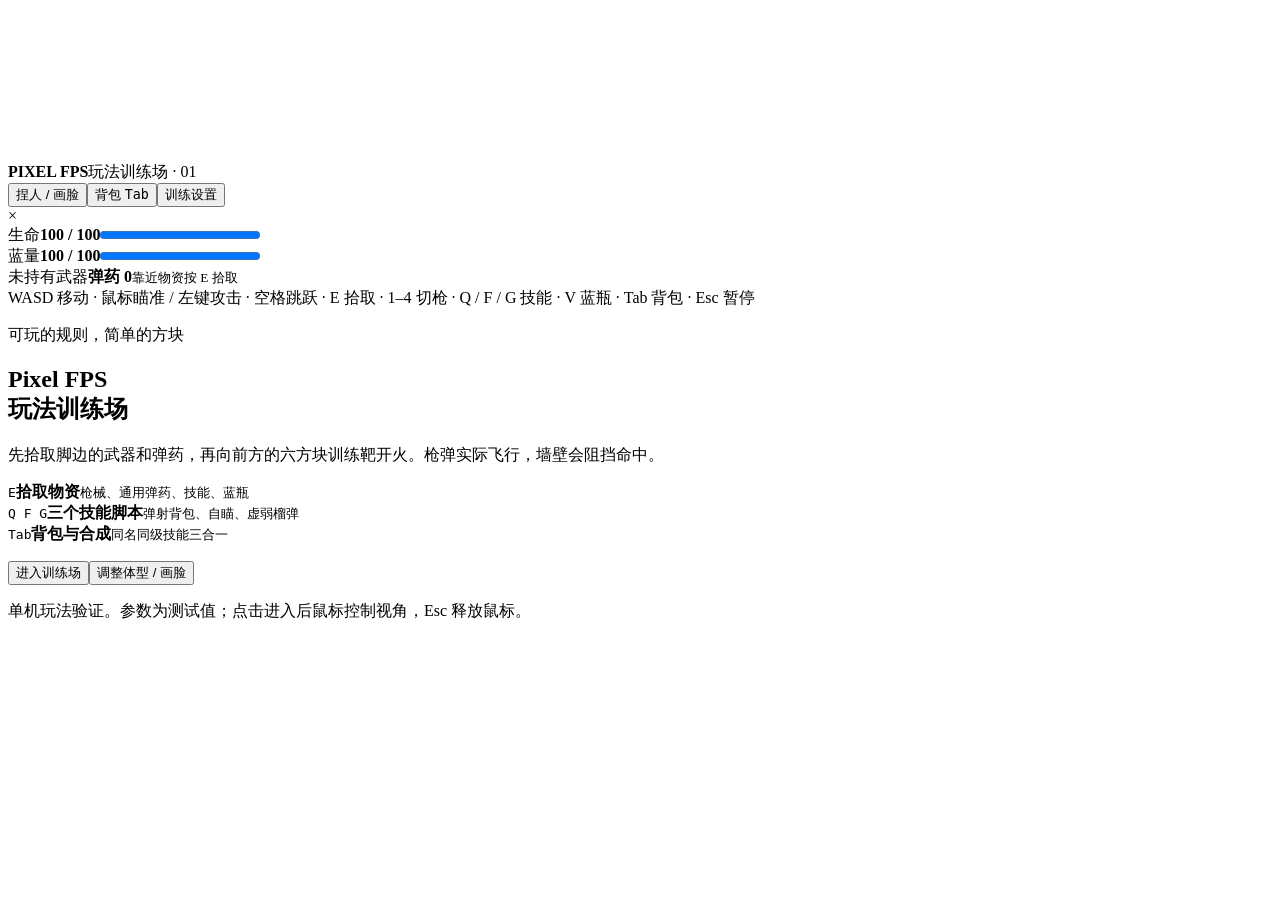
==== src/game/shell.html @ e4d80e3a "Add playable FPS prototype with character editor, inventory and scripted skills Implement first-pers" ====
<!doctype html>
<html lang="zh-CN">
<head><meta charset="utf-8"><meta name="viewport" content="width=device-width,initial-scale=1"><title>Pixel FPS · 玩法训练场</title><style>/* INLINE_GAME_STYLE */</style></head>
<body>
<canvas id="arena" aria-label="第一人称方块人训练场"></canvas>
<div id="hud">
  <header><div><strong>PIXEL FPS</strong><span class="muted">玩法训练场 · 01</span></div><div class="header-actions"><button id="edit-character">捏人 / 画脸</button><button id="open-inventory">背包 <kbd>Tab</kbd></button><button id="open-settings">训练设置</button></div></header>
  <div id="target-label"></div><div id="crosshair"><i></i><b></b></div><div id="hit-marker" aria-hidden="true">×</div>
  <div id="pickup-prompt" class="prompt" hidden></div><div id="toast" role="status" aria-live="polite"></div>
  <section class="bottom-hud"><div class="resources"><div><span>生命</span><strong id="health">100 / 100</strong><progress id="health-bar" max="100" value="100"></progress></div><div><span>蓝量</span><strong id="mana">100 / 100</strong><progress id="mana-bar" max="100" value="100"></progress></div></div><div class="weapon-hud"><span id="weapon-label">未持有武器</span><strong id="ammo">弹药 0</strong><small id="weapon-hint">靠近物资按 E 拾取</small></div><div id="skill-hud" class="skill-hud"></div></section>
  <div id="control-hint">WASD 移动 · 鼠标瞄准 / 左键攻击 · 空格跳跃 · E 拾取 · 1–4 切枪 · Q / F / G 技能 · V 蓝瓶 · Tab 背包 · Esc 暂停</div>
</div>
<section id="start-screen" class="overlay">
 <div class="panel start-panel"><p class="eyebrow">可玩的规则，简单的方块</p><h1>Pixel FPS<br><span>玩法训练场</span></h1><p>先拾取脚边的武器和弹药，再向前方的六方块训练靶开火。枪弹实际飞行，墙壁会阻挡命中。</p><div class="instruction-grid"><div><kbd>E</kbd><b>拾取物资</b><small>枪械、通用弹药、技能、蓝瓶</small></div><div><kbd>Q F G</kbd><b>三个技能脚本</b><small>弹射背包、自瞄、虚弱榴弹</small></div><div><kbd>Tab</kbd><b>背包与合成</b><small>同名同级技能三合一</small></div></div><p id="character-summary" class="muted"></p><button id="start-game" class="primary">进入训练场</button><button id="start-edit">调整体型 / 画脸</button><p class="fine">单机玩法验证。参数为测试值；点击进入后鼠标控制视角，Esc 释放鼠标。</p><p id="boot-error" role="alert" hidden></p></div>
</section>
<section id="pause-screen" class="overlay" hidden><div class="panel"><p class="eyebrow">训练已暂停</p><h2 id="pause-title">继续你的实验</h2><p id="pause-copy">鼠标已释放。点击继续回到第一人称。</p><button id="resume-game" class="primary">继续训练</button><button id="pause-inventory">背包与合成</button><button id="pause-character">调整体型 / 画脸</button><button id="pause-settings">训练设置</button><button id="reset-game">重新开始训练</button></div></section>
<dialog id="inventory-dialog"><div class="dialog-title"><h2>背包与合成</h2><button id="close-inventory" aria-label="关闭背包">关闭</button></div><p class="muted">快捷键只是使用入口。这里显示实际持有的武器、资源和技能。</p><div id="inventory-resources" class="inventory-resources"></div><h3>武器</h3><div id="inventory-weapons"></div><h3>技能</h3><div id="inventory-skills"></div><p class="fine">同名同级的三份普通技能合成一份高一级技能。自瞄是消耗型终极，每次使用消耗一份。</p></dialog>
<dialog id="settings-dialog"><div class="dialog-title"><h2>训练设置</h2><button id="close-settings">关闭</button></div><label class="check-row"><input id="moving-targets" type="checkbox" checked>训练靶横向移动</label><label class="check-row"><input id="enemy-fire" type="checkbox">靶机回击（可验证虚弱与受伤）</label><label class="range-row">鼠标灵敏度 <input id="sensitivity" type="range" min="0.0005" max="0.005" step="0.0001" value="0.002"><output id="sensitivity-value">1.0×</output></label><button id="reset-targets">恢复训练靶</button><button id="reset-all">重置场地与物资</button><h3>角色</h3><p id="settings-character" class="muted"></p><button id="import-character">导入角色 JSON</button><button id="default-character">使用默认角色</button><input id="character-file" type="file" accept=".json,application/json" hidden><p class="fine">可导入捏人模块导出的角色。应用体型会重新开始训练。</p></dialog>
<dialog id="character-dialog" class="character-dialog"><div class="dialog-title"><h2>角色制作</h2><div><button id="cancel-character">取消</button><button id="apply-character" class="primary">应用角色并重新训练</button></div></div><iframe id="character-frame" title="方块人体型与画脸编辑器"></iframe></dialog>
<script id="studio-document" type="application/json">/* INLINE_STUDIO_DOCUMENT */</script>
<script>/* INLINE_CHARACTER */</script>
<script>/* INLINE_WORLD */</script>
<script>/* INLINE_SKILL_RUNTIME */</script>
<script>/* INLINE_JETPACK */</script>
<script>/* INLINE_AUTOAIM */</script>
<script>/* INLINE_WEAKEN */</script>
<script>/* INLINE_GAME_RENDERER */</script>
<script>/* INLINE_GAME_APP */</script>
</body></html>
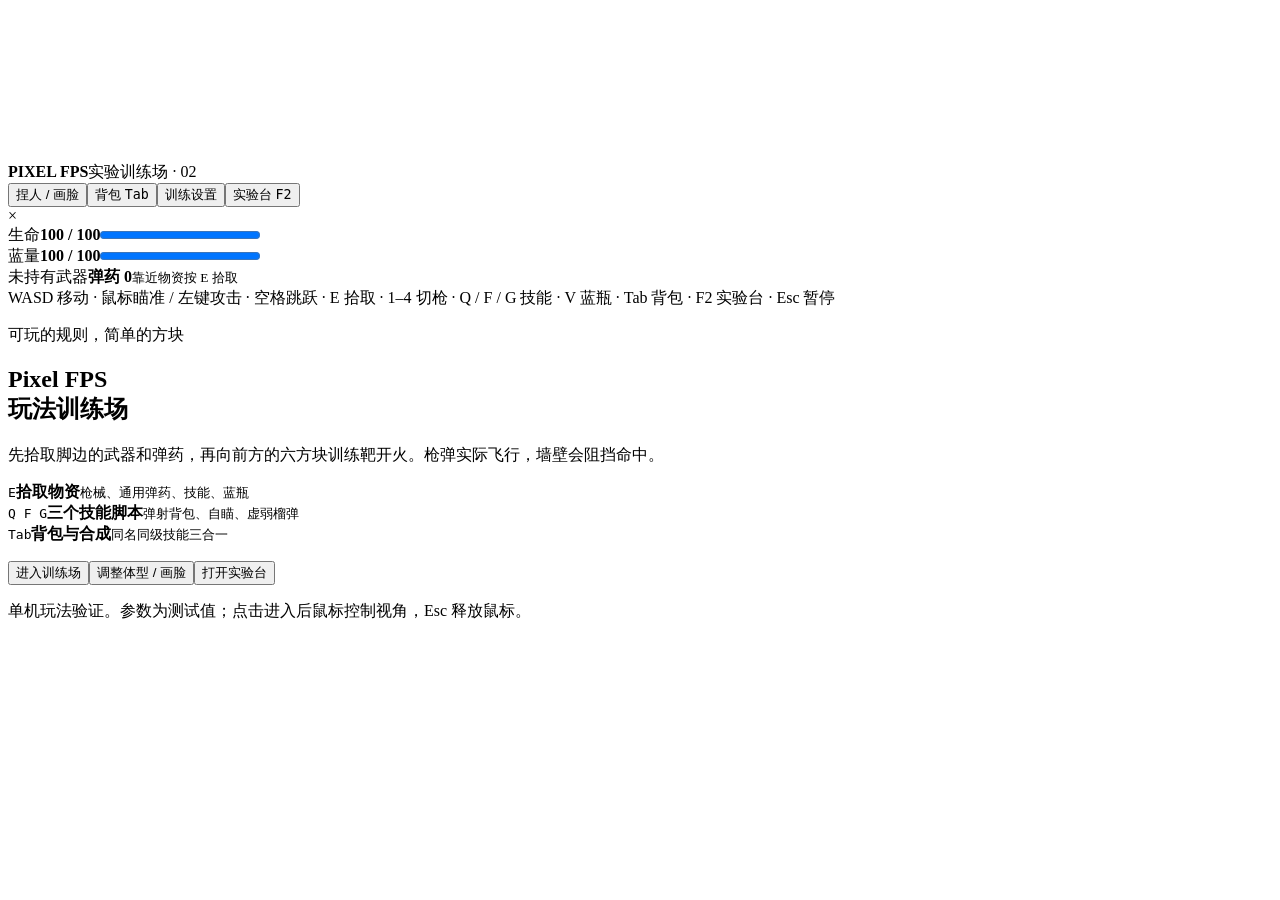
==== commit fd542196: "Add configurable training dummies and developer laboratory Provide one experiment API for the in-gam" ====
--- a/src/game/shell.html
+++ b/src/game/shell.html
@@ -4,19 +4,35 @@
 <body>
 <canvas id="arena" aria-label="第一人称方块人训练场"></canvas>
 <div id="hud">
-  <header><div><strong>PIXEL FPS</strong><span class="muted">玩法训练场 · 01</span></div><div class="header-actions"><button id="edit-character">捏人 / 画脸</button><button id="open-inventory">背包 <kbd>Tab</kbd></button><button id="open-settings">训练设置</button></div></header>
-  <div id="target-label"></div><div id="crosshair"><i></i><b></b></div><div id="hit-marker" aria-hidden="true">×</div>
+  <header><div><strong>PIXEL FPS</strong><span class="muted">实验训练场 · 02</span></div><div class="header-actions"><button id="edit-character">捏人 / 画脸</button><button id="open-inventory">背包 <kbd>Tab</kbd></button><button id="open-settings">训练设置</button><button id="open-lab">实验台 <kbd>F2</kbd></button></div></header>
+  <div id="lab-badge" hidden></div><div id="target-label"></div><div id="crosshair"><i></i><b></b></div><div id="hit-marker" aria-hidden="true">×</div>
   <div id="pickup-prompt" class="prompt" hidden></div><div id="toast" role="status" aria-live="polite"></div>
   <section class="bottom-hud"><div class="resources"><div><span>生命</span><strong id="health">100 / 100</strong><progress id="health-bar" max="100" value="100"></progress></div><div><span>蓝量</span><strong id="mana">100 / 100</strong><progress id="mana-bar" max="100" value="100"></progress></div></div><div class="weapon-hud"><span id="weapon-label">未持有武器</span><strong id="ammo">弹药 0</strong><small id="weapon-hint">靠近物资按 E 拾取</small></div><div id="skill-hud" class="skill-hud"></div></section>
-  <div id="control-hint">WASD 移动 · 鼠标瞄准 / 左键攻击 · 空格跳跃 · E 拾取 · 1–4 切枪 · Q / F / G 技能 · V 蓝瓶 · Tab 背包 · Esc 暂停</div>
+  <div id="control-hint">WASD 移动 · 鼠标瞄准 / 左键攻击 · 空格跳跃 · E 拾取 · 1–4 切枪 · Q / F / G 技能 · V 蓝瓶 · Tab 背包 · F2 实验台 · Esc 暂停</div>
 </div>
 <section id="start-screen" class="overlay">
- <div class="panel start-panel"><p class="eyebrow">可玩的规则，简单的方块</p><h1>Pixel FPS<br><span>玩法训练场</span></h1><p>先拾取脚边的武器和弹药，再向前方的六方块训练靶开火。枪弹实际飞行，墙壁会阻挡命中。</p><div class="instruction-grid"><div><kbd>E</kbd><b>拾取物资</b><small>枪械、通用弹药、技能、蓝瓶</small></div><div><kbd>Q F G</kbd><b>三个技能脚本</b><small>弹射背包、自瞄、虚弱榴弹</small></div><div><kbd>Tab</kbd><b>背包与合成</b><small>同名同级技能三合一</small></div></div><p id="character-summary" class="muted"></p><button id="start-game" class="primary">进入训练场</button><button id="start-edit">调整体型 / 画脸</button><p class="fine">单机玩法验证。参数为测试值；点击进入后鼠标控制视角，Esc 释放鼠标。</p><p id="boot-error" role="alert" hidden></p></div>
+ <div class="panel start-panel"><p class="eyebrow">可玩的规则，简单的方块</p><h1>Pixel FPS<br><span>玩法训练场</span></h1><p>先拾取脚边的武器和弹药，再向前方的六方块训练靶开火。枪弹实际飞行，墙壁会阻挡命中。</p><div class="instruction-grid"><div><kbd>E</kbd><b>拾取物资</b><small>枪械、通用弹药、技能、蓝瓶</small></div><div><kbd>Q F G</kbd><b>三个技能脚本</b><small>弹射背包、自瞄、虚弱榴弹</small></div><div><kbd>Tab</kbd><b>背包与合成</b><small>同名同级技能三合一</small></div></div><p id="character-summary" class="muted"></p><button id="start-game" class="primary">进入训练场</button><button id="start-edit">调整体型 / 画脸</button><button id="start-lab">打开实验台</button><p class="fine">单机玩法验证。参数为测试值；点击进入后鼠标控制视角，Esc 释放鼠标。</p><p id="boot-error" role="alert" hidden></p></div>
 </section>
-<section id="pause-screen" class="overlay" hidden><div class="panel"><p class="eyebrow">训练已暂停</p><h2 id="pause-title">继续你的实验</h2><p id="pause-copy">鼠标已释放。点击继续回到第一人称。</p><button id="resume-game" class="primary">继续训练</button><button id="pause-inventory">背包与合成</button><button id="pause-character">调整体型 / 画脸</button><button id="pause-settings">训练设置</button><button id="reset-game">重新开始训练</button></div></section>
+<section id="pause-screen" class="overlay" hidden><div class="panel"><p class="eyebrow">训练已暂停</p><h2 id="pause-title">继续你的实验</h2><p id="pause-copy">鼠标已释放。点击继续回到第一人称。</p><button id="resume-game" class="primary">继续训练</button><button id="pause-inventory">背包与合成</button><button id="pause-character">调整体型 / 画脸</button><button id="pause-settings">训练设置</button><button id="pause-lab">实验台 / 控制台</button><button id="reset-game">重新开始训练</button></div></section>
 <dialog id="inventory-dialog"><div class="dialog-title"><h2>背包与合成</h2><button id="close-inventory" aria-label="关闭背包">关闭</button></div><p class="muted">快捷键只是使用入口。这里显示实际持有的武器、资源和技能。</p><div id="inventory-resources" class="inventory-resources"></div><h3>武器</h3><div id="inventory-weapons"></div><h3>技能</h3><div id="inventory-skills"></div><p class="fine">同名同级的三份普通技能合成一份高一级技能。自瞄是消耗型终极，每次使用消耗一份。</p></dialog>
 <dialog id="settings-dialog"><div class="dialog-title"><h2>训练设置</h2><button id="close-settings">关闭</button></div><label class="check-row"><input id="moving-targets" type="checkbox" checked>训练靶横向移动</label><label class="check-row"><input id="enemy-fire" type="checkbox">靶机回击（可验证虚弱与受伤）</label><label class="range-row">鼠标灵敏度 <input id="sensitivity" type="range" min="0.0005" max="0.005" step="0.0001" value="0.002"><output id="sensitivity-value">1.0×</output></label><button id="reset-targets">恢复训练靶</button><button id="reset-all">重置场地与物资</button><h3>角色</h3><p id="settings-character" class="muted"></p><button id="import-character">导入角色 JSON</button><button id="default-character">使用默认角色</button><input id="character-file" type="file" accept=".json,application/json" hidden><p class="fine">可导入捏人模块导出的角色。应用体型会重新开始训练。</p></dialog>
 <dialog id="character-dialog" class="character-dialog"><div class="dialog-title"><h2>角色制作</h2><div><button id="cancel-character">取消</button><button id="apply-character" class="primary">应用角色并重新训练</button></div></div><iframe id="character-frame" title="方块人体型与画脸编辑器"></iframe></dialog>
+<dialog id="lab-dialog" class="lab-dialog">
+  <div class="dialog-title"><div><p class="eyebrow">实验木桩 / 作弊控制台</p><h2>玩法实验台</h2></div><div class="lab-actions"><button id="lab-close">关闭</button><button id="lab-play" class="primary">继续训练</button></div></div>
+  <p class="fine">实验台打开时场景暂停，指令立即生效。可逐帧观察；“继续训练”恢复时间并应用所选速度。F2 或反引号键再次打开。</p>
+  <div class="lab-quick lab-actions"><button data-command="refill">补满血蓝</button><button data-command="cooldown clear">清除冷却</button><button data-command="give ammo 300">弹药 +300</button><button data-command="clear projectiles">清除弹丸</button><button id="lab-step">前进 1 帧</button><button id="lab-step-second">前进 1 秒</button><label>时间速度 <select id="lab-speed"><option value="0.1">0.1×</option><option value="0.25">0.25×</option><option value="0.5">0.5×</option><option value="1" selected>1×</option><option value="2">2×</option></select></label></div>
+  <div class="lab-actions lab-cheats"><label><input id="cheat-mana" type="checkbox"> 无限蓝量</label><label><input id="cheat-ammo" type="checkbox"> 无限弹药</label><label><input id="cheat-cooldown" type="checkbox"> 无技能冷却</label><span id="lab-clock" class="muted"></span></div>
+  <div class="lab-columns">
+    <section class="lab-section"><h3>实验场景</h3><div class="lab-actions"><select id="lab-scenario-select" aria-label="实验场景"></select><button id="lab-scenario-load">载入</button><button id="lab-scenario-delete">删除自存场景</button></div><div class="lab-actions"><input id="lab-scenario-name" aria-label="保存场景名称" placeholder="给当前实验起个名字" maxlength="40"><button id="lab-scenario-save">保存配置</button></div><div class="lab-actions"><button id="lab-scenario-export">导出配置 JSON</button><button id="lab-scenario-import">导入配置 JSON</button><input id="lab-scenario-file" type="file" accept=".json,application/json" hidden></div><p class="fine">保存体型、木桩、物资及实验开关。载入会恢复满血满蓝、清空弹丸和临时状态，重新开始同一组条件。</p>
+      <h3>物资</h3><div class="lab-actions"><button data-command="give weapon pistol">发放手枪</button><button data-command="give weapon rifle">发放步枪</button><button data-command="give weapon knife">发放小刀</button><button data-command="give mana 5">蓝瓶 +5</button><button data-command="give skill jetpack 9 1">弹射背包 ×9</button><button data-command="give skill weaken 9 1">虚弱榴弹 ×9</button><button data-command="give skill autoaim 3 1">自瞄 ×3</button></div>
+      <h3>木桩</h3><div class="lab-actions"><select id="lab-dummy-preset" aria-label="新木桩体型"><option value="standard">标准体型</option><option value="bighead">大头</option><option value="tiny">小体型</option><option value="longarm">长臂</option></select><button id="lab-dummy-spawn">新增木桩</button><button data-command="dummy clear">清空木桩</button></div>
+      <form id="lab-dummy-form"><label class="lab-label">编辑对象 <select id="lab-dummy-select"></select></label><div class="lab-fields"><label>头部大小<input id="dummy-head" type="number" min="0.15" max="5" step="0.05" required></label><label>躯干大小<input id="dummy-torso" type="number" min="0.15" max="5" step="0.05" required></label><label>臂长 / m<input id="dummy-arms" type="number" min="0.04" max="4" step="0.01" required></label><label>腿长 / m<input id="dummy-legs" type="number" min="0.04" max="4" step="0.01" required></label></div><div class="lab-fields positions"><label>X<input id="dummy-x" type="number" step="0.1" required></label><label>Y<input id="dummy-y" type="number" min="0" step="0.1" required></label><label>Z<input id="dummy-z" type="number" step="0.1" required></label></div><div class="lab-actions"><label>移动 <select id="dummy-move"><option value="inherit">跟随训练设置</option><option value="stationary">静止</option><option value="strafe">左右移动</option></select></label><label>攻击 <select id="dummy-fire"><option value="inherit">跟随训练设置</option><option value="off">不还击</option><option value="on">向玩家还击</option></select></label></div><div class="lab-checks"><label><input id="dummy-recover" type="checkbox"> 非致命受伤后补满生命</label><label><input id="dummy-respawn" type="checkbox"> 死亡后自动复活</label><label>复活等待 / s <input id="dummy-delay" type="number" min="0" max="60" step="0.1" value="1" required></label></div><p id="lab-dummy-info" class="fine"></p><div class="lab-actions"><button class="primary" type="submit">应用木桩配置</button><button id="lab-dummy-remove" type="button">移除此木桩</button></div></form>
+    </section>
+    <section class="lab-section"><h3>控制台</h3><div id="console-output" class="console-output" role="log" aria-label="指令执行结果"></div><form id="console-form" class="console-form"><span aria-hidden="true">&gt;</span><input id="console-input" aria-label="控制台指令" placeholder="help 查看指令，↑↓ 找回历史" autocomplete="off" spellcheck="false" list="console-suggestions"><button type="submit">执行</button></form><datalist id="console-suggestions"><option value="help"><option value="list"><option value="give skill weaken 9 1"><option value="dummy spawn bighead 0 0 -6"><option value="status add player invulnerable 10"><option value="status clear player"><option value="time pause"><option value="step 60"><option value="scenario load shooting"><option value="scenario load merge"><option value="scenario load weakness"></datalist><p class="fine">例如 give skill weaken 9 1：发放九份一级虚弱榴弹。技能仍通过正常发动入口施放，终极仍按份消耗。</p>
+      <div class="lab-log-title"><h3>战斗记录</h3><select id="lab-log-filter" aria-label="日志类型"><option value="all">全部事件</option><option value="damage">伤害结算</option><option value="status">状态变化</option></select><button id="lab-log-export">导出</button><button data-command="clear log">清空</button></div><div id="lab-log" class="lab-log" aria-live="off"></div><p class="fine">保留最近 500 条，面板显示其中最新 80 条。时间为游戏内秒数，暂停与慢放同时作用于弹丸、状态、冷却和复活。</p>
+    </section>
+  </div>
+</dialog>
 <script id="studio-document" type="application/json">/* INLINE_STUDIO_DOCUMENT */</script>
 <script>/* INLINE_CHARACTER */</script>
 <script>/* INLINE_WORLD */</script>
@@ -25,5 +41,7 @@
 <script>/* INLINE_AUTOAIM */</script>
 <script>/* INLINE_WEAKEN */</script>
 <script>/* INLINE_GAME_RENDERER */</script>
+<script>/* INLINE_LAB */</script>
+<script>/* INLINE_LAB_PANEL */</script>
 <script>/* INLINE_GAME_APP */</script>
 </body></html>
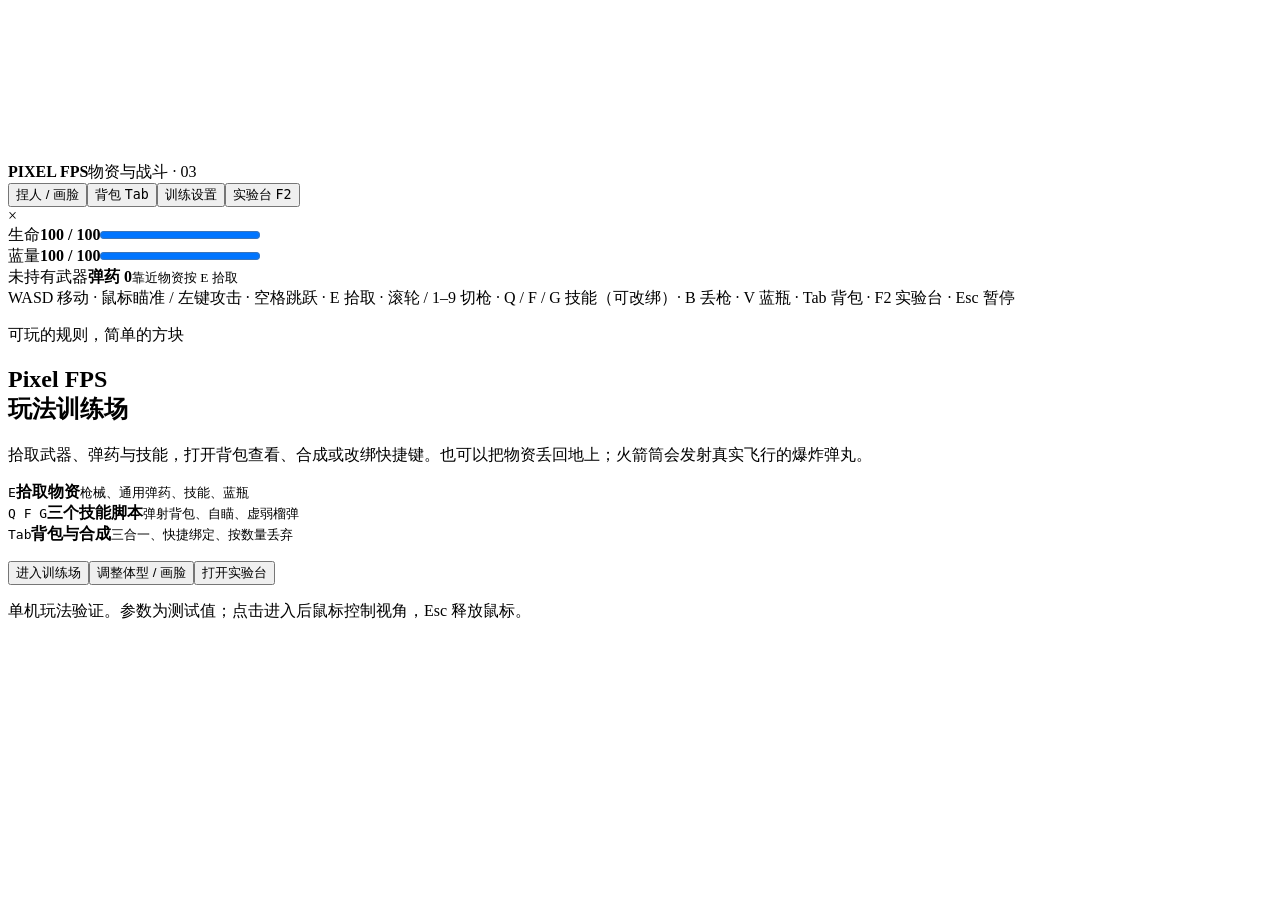
==== commit 18ce843a: "Add inventory transfers, configurable controls and schematic item visuals Separate content definitio" ====
--- a/src/game/shell.html
+++ b/src/game/shell.html
@@ -4,17 +4,17 @@
 <body>
 <canvas id="arena" aria-label="第一人称方块人训练场"></canvas>
 <div id="hud">
-  <header><div><strong>PIXEL FPS</strong><span class="muted">实验训练场 · 02</span></div><div class="header-actions"><button id="edit-character">捏人 / 画脸</button><button id="open-inventory">背包 <kbd>Tab</kbd></button><button id="open-settings">训练设置</button><button id="open-lab">实验台 <kbd>F2</kbd></button></div></header>
+  <header><div><strong>PIXEL FPS</strong><span class="muted">物资与战斗 · 03</span></div><div class="header-actions"><button id="edit-character">捏人 / 画脸</button><button id="open-inventory">背包 <kbd>Tab</kbd></button><button id="open-settings">训练设置</button><button id="open-lab">实验台 <kbd>F2</kbd></button></div></header>
   <div id="lab-badge" hidden></div><div id="target-label"></div><div id="crosshair"><i></i><b></b></div><div id="hit-marker" aria-hidden="true">×</div>
   <div id="pickup-prompt" class="prompt" hidden></div><div id="toast" role="status" aria-live="polite"></div>
-  <section class="bottom-hud"><div class="resources"><div><span>生命</span><strong id="health">100 / 100</strong><progress id="health-bar" max="100" value="100"></progress></div><div><span>蓝量</span><strong id="mana">100 / 100</strong><progress id="mana-bar" max="100" value="100"></progress></div></div><div class="weapon-hud"><span id="weapon-label">未持有武器</span><strong id="ammo">弹药 0</strong><small id="weapon-hint">靠近物资按 E 拾取</small></div><div id="skill-hud" class="skill-hud"></div></section>
-  <div id="control-hint">WASD 移动 · 鼠标瞄准 / 左键攻击 · 空格跳跃 · E 拾取 · 1–4 切枪 · Q / F / G 技能 · V 蓝瓶 · Tab 背包 · F2 实验台 · Esc 暂停</div>
+  <section class="bottom-hud"><div class="resources"><div><span>生命</span><strong id="health">100 / 100</strong><progress id="health-bar" max="100" value="100"></progress></div><div><span>蓝量</span><strong id="mana">100 / 100</strong><progress id="mana-bar" max="100" value="100"></progress></div></div><div class="weapon-hud"><span id="weapon-icon" class="item-icon" aria-hidden="true"></span><span id="weapon-label">未持有武器</span><strong id="ammo">弹药 0</strong><small id="weapon-hint">靠近物资按 E 拾取</small></div><div id="skill-hud" class="skill-hud"></div></section>
+  <div id="status-hud" aria-label="当前角色状态"></div><div id="control-hint">WASD 移动 · 鼠标瞄准 / 左键攻击 · 空格跳跃 · E 拾取 · 滚轮 / 1–9 切枪 · Q / F / G 技能（可改绑）· B 丢枪 · V 蓝瓶 · Tab 背包 · F2 实验台 · Esc 暂停</div>
 </div>
 <section id="start-screen" class="overlay">
- <div class="panel start-panel"><p class="eyebrow">可玩的规则，简单的方块</p><h1>Pixel FPS<br><span>玩法训练场</span></h1><p>先拾取脚边的武器和弹药，再向前方的六方块训练靶开火。枪弹实际飞行，墙壁会阻挡命中。</p><div class="instruction-grid"><div><kbd>E</kbd><b>拾取物资</b><small>枪械、通用弹药、技能、蓝瓶</small></div><div><kbd>Q F G</kbd><b>三个技能脚本</b><small>弹射背包、自瞄、虚弱榴弹</small></div><div><kbd>Tab</kbd><b>背包与合成</b><small>同名同级技能三合一</small></div></div><p id="character-summary" class="muted"></p><button id="start-game" class="primary">进入训练场</button><button id="start-edit">调整体型 / 画脸</button><button id="start-lab">打开实验台</button><p class="fine">单机玩法验证。参数为测试值；点击进入后鼠标控制视角，Esc 释放鼠标。</p><p id="boot-error" role="alert" hidden></p></div>
+ <div class="panel start-panel"><p class="eyebrow">可玩的规则，简单的方块</p><h1>Pixel FPS<br><span>玩法训练场</span></h1><p>拾取武器、弹药与技能，打开背包查看、合成或改绑快捷键。也可以把物资丢回地上；火箭筒会发射真实飞行的爆炸弹丸。</p><div class="instruction-grid"><div><kbd>E</kbd><b>拾取物资</b><small>枪械、通用弹药、技能、蓝瓶</small></div><div><kbd>Q F G</kbd><b>三个技能脚本</b><small>弹射背包、自瞄、虚弱榴弹</small></div><div><kbd>Tab</kbd><b>背包与合成</b><small>三合一、快捷绑定、按数量丢弃</small></div></div><p id="character-summary" class="muted"></p><button id="start-game" class="primary">进入训练场</button><button id="start-edit">调整体型 / 画脸</button><button id="start-lab">打开实验台</button><p class="fine">单机玩法验证。参数为测试值；点击进入后鼠标控制视角，Esc 释放鼠标。</p><p id="boot-error" role="alert" hidden></p></div>
 </section>
 <section id="pause-screen" class="overlay" hidden><div class="panel"><p class="eyebrow">训练已暂停</p><h2 id="pause-title">继续你的实验</h2><p id="pause-copy">鼠标已释放。点击继续回到第一人称。</p><button id="resume-game" class="primary">继续训练</button><button id="pause-inventory">背包与合成</button><button id="pause-character">调整体型 / 画脸</button><button id="pause-settings">训练设置</button><button id="pause-lab">实验台 / 控制台</button><button id="reset-game">重新开始训练</button></div></section>
-<dialog id="inventory-dialog"><div class="dialog-title"><h2>背包与合成</h2><button id="close-inventory" aria-label="关闭背包">关闭</button></div><p class="muted">快捷键只是使用入口。这里显示实际持有的武器、资源和技能。</p><div id="inventory-resources" class="inventory-resources"></div><h3>武器</h3><div id="inventory-weapons"></div><h3>技能</h3><div id="inventory-skills"></div><p class="fine">同名同级的三份普通技能合成一份高一级技能。自瞄是消耗型终极，每次使用消耗一份。</p></dialog>
+<dialog id="inventory-dialog"><div class="dialog-title"><h2>背包与合成</h2><button id="close-inventory" aria-label="关闭背包">关闭</button></div><p class="muted">查看、使用或丢弃随身物资。武器用数字键或滚轮切换；按 B 丢出当前手持武器。</p><div id="inventory-resources" class="inventory-resources"></div><h3>补给 · 枪械共享通用弹药</h3><div id="inventory-supplies"></div><h3>武器 · 每件独立携带</h3><div id="inventory-weapons"></div><h3>技能 · 快捷键可自由绑定</h3><div id="inventory-skills"></div><p class="fine">三份同名同级普通技能可合成高一级。快捷键只是使用入口；未绑定的技能仍可在背包中使用。丢弃技能不会清除已有冷却或已发动的效果。</p><button id="reset-bindings">恢复默认技能键位</button></dialog>
 <dialog id="settings-dialog"><div class="dialog-title"><h2>训练设置</h2><button id="close-settings">关闭</button></div><label class="check-row"><input id="moving-targets" type="checkbox" checked>训练靶横向移动</label><label class="check-row"><input id="enemy-fire" type="checkbox">靶机回击（可验证虚弱与受伤）</label><label class="range-row">鼠标灵敏度 <input id="sensitivity" type="range" min="0.0005" max="0.005" step="0.0001" value="0.002"><output id="sensitivity-value">1.0×</output></label><button id="reset-targets">恢复训练靶</button><button id="reset-all">重置场地与物资</button><h3>角色</h3><p id="settings-character" class="muted"></p><button id="import-character">导入角色 JSON</button><button id="default-character">使用默认角色</button><input id="character-file" type="file" accept=".json,application/json" hidden><p class="fine">可导入捏人模块导出的角色。应用体型会重新开始训练。</p></dialog>
 <dialog id="character-dialog" class="character-dialog"><div class="dialog-title"><h2>角色制作</h2><div><button id="cancel-character">取消</button><button id="apply-character" class="primary">应用角色并重新训练</button></div></div><iframe id="character-frame" title="方块人体型与画脸编辑器"></iframe></dialog>
 <dialog id="lab-dialog" class="lab-dialog">
@@ -24,24 +24,27 @@
   <div class="lab-actions lab-cheats"><label><input id="cheat-mana" type="checkbox"> 无限蓝量</label><label><input id="cheat-ammo" type="checkbox"> 无限弹药</label><label><input id="cheat-cooldown" type="checkbox"> 无技能冷却</label><span id="lab-clock" class="muted"></span></div>
   <div class="lab-columns">
     <section class="lab-section"><h3>实验场景</h3><div class="lab-actions"><select id="lab-scenario-select" aria-label="实验场景"></select><button id="lab-scenario-load">载入</button><button id="lab-scenario-delete">删除自存场景</button></div><div class="lab-actions"><input id="lab-scenario-name" aria-label="保存场景名称" placeholder="给当前实验起个名字" maxlength="40"><button id="lab-scenario-save">保存配置</button></div><div class="lab-actions"><button id="lab-scenario-export">导出配置 JSON</button><button id="lab-scenario-import">导入配置 JSON</button><input id="lab-scenario-file" type="file" accept=".json,application/json" hidden></div><p class="fine">保存体型、木桩、物资及实验开关。载入会恢复满血满蓝、清空弹丸和临时状态，重新开始同一组条件。</p>
-      <h3>物资</h3><div class="lab-actions"><button data-command="give weapon pistol">发放手枪</button><button data-command="give weapon rifle">发放步枪</button><button data-command="give weapon knife">发放小刀</button><button data-command="give mana 5">蓝瓶 +5</button><button data-command="give skill jetpack 9 1">弹射背包 ×9</button><button data-command="give skill weaken 9 1">虚弱榴弹 ×9</button><button data-command="give skill autoaim 3 1">自瞄 ×3</button></div>
+      <h3>物资</h3><div class="lab-actions"><button data-command="give weapon pistol">发放手枪</button><button data-command="give weapon rifle">发放步枪</button><button data-command="give weapon knife">发放小刀</button><button data-command="give weapon rocket">发放火箭筒</button><button data-command="give mana 5">蓝瓶 +5</button><button data-command="give skill jetpack 9 1">弹射背包 ×9</button><button data-command="give skill weaken 9 1">虚弱榴弹 ×9</button><button data-command="give skill autoaim 3 1">自瞄 ×3</button></div>
       <h3>木桩</h3><div class="lab-actions"><select id="lab-dummy-preset" aria-label="新木桩体型"><option value="standard">标准体型</option><option value="bighead">大头</option><option value="tiny">小体型</option><option value="longarm">长臂</option></select><button id="lab-dummy-spawn">新增木桩</button><button data-command="dummy clear">清空木桩</button></div>
       <form id="lab-dummy-form"><label class="lab-label">编辑对象 <select id="lab-dummy-select"></select></label><div class="lab-fields"><label>头部大小<input id="dummy-head" type="number" min="0.15" max="5" step="0.05" required></label><label>躯干大小<input id="dummy-torso" type="number" min="0.15" max="5" step="0.05" required></label><label>臂长 / m<input id="dummy-arms" type="number" min="0.04" max="4" step="0.01" required></label><label>腿长 / m<input id="dummy-legs" type="number" min="0.04" max="4" step="0.01" required></label></div><div class="lab-fields positions"><label>X<input id="dummy-x" type="number" step="0.1" required></label><label>Y<input id="dummy-y" type="number" min="0" step="0.1" required></label><label>Z<input id="dummy-z" type="number" step="0.1" required></label></div><div class="lab-actions"><label>移动 <select id="dummy-move"><option value="inherit">跟随训练设置</option><option value="stationary">静止</option><option value="strafe">左右移动</option></select></label><label>攻击 <select id="dummy-fire"><option value="inherit">跟随训练设置</option><option value="off">不还击</option><option value="on">向玩家还击</option></select></label></div><div class="lab-checks"><label><input id="dummy-recover" type="checkbox"> 非致命受伤后补满生命</label><label><input id="dummy-respawn" type="checkbox"> 死亡后自动复活</label><label>复活等待 / s <input id="dummy-delay" type="number" min="0" max="60" step="0.1" value="1" required></label></div><p id="lab-dummy-info" class="fine"></p><div class="lab-actions"><button class="primary" type="submit">应用木桩配置</button><button id="lab-dummy-remove" type="button">移除此木桩</button></div></form>
     </section>
-    <section class="lab-section"><h3>控制台</h3><div id="console-output" class="console-output" role="log" aria-label="指令执行结果"></div><form id="console-form" class="console-form"><span aria-hidden="true">&gt;</span><input id="console-input" aria-label="控制台指令" placeholder="help 查看指令，↑↓ 找回历史" autocomplete="off" spellcheck="false" list="console-suggestions"><button type="submit">执行</button></form><datalist id="console-suggestions"><option value="help"><option value="list"><option value="give skill weaken 9 1"><option value="dummy spawn bighead 0 0 -6"><option value="status add player invulnerable 10"><option value="status clear player"><option value="time pause"><option value="step 60"><option value="scenario load shooting"><option value="scenario load merge"><option value="scenario load weakness"></datalist><p class="fine">例如 give skill weaken 9 1：发放九份一级虚弱榴弹。技能仍通过正常发动入口施放，终极仍按份消耗。</p>
+    <section class="lab-section"><h3>控制台</h3><div id="console-output" class="console-output" role="log" aria-label="指令执行结果"></div><form id="console-form" class="console-form"><span aria-hidden="true">&gt;</span><input id="console-input" aria-label="控制台指令" placeholder="help 查看指令，↑↓ 找回历史" autocomplete="off" spellcheck="false" list="console-suggestions"><button type="submit">执行</button></form><datalist id="console-suggestions"><option value="help"><option value="list"><option value="give skill weaken 9 1"><option value="dummy spawn bighead 0 0 -6"><option value="status add player invulnerable 10"><option value="status clear player"><option value="time pause"><option value="step 60"><option value="scenario load shooting"><option value="scenario load merge"><option value="scenario load weakness"><option value="scenario load rocket"></datalist><p class="fine">例如 give skill weaken 9 1：发放九份一级虚弱榴弹。技能仍通过正常发动入口施放，终极仍按份消耗。</p>
       <div class="lab-log-title"><h3>战斗记录</h3><select id="lab-log-filter" aria-label="日志类型"><option value="all">全部事件</option><option value="damage">伤害结算</option><option value="status">状态变化</option></select><button id="lab-log-export">导出</button><button data-command="clear log">清空</button></div><div id="lab-log" class="lab-log" aria-live="off"></div><p class="fine">保留最近 500 条，面板显示其中最新 80 条。时间为游戏内秒数，暂停与慢放同时作用于弹丸、状态、冷却和复活。</p>
     </section>
   </div>
 </dialog>
 <script id="studio-document" type="application/json">/* INLINE_STUDIO_DOCUMENT */</script>
 <script>/* INLINE_CHARACTER */</script>
+<script>/* INLINE_CONTENT */</script>
+<script>/* INLINE_INVENTORY */</script>
 <script>/* INLINE_WORLD */</script>
 <script>/* INLINE_SKILL_RUNTIME */</script>
-<script>/* INLINE_JETPACK */</script>
-<script>/* INLINE_AUTOAIM */</script>
-<script>/* INLINE_WEAKEN */</script>
+<script>/* INLINE_SKILLS */</script>
+<script>/* INLINE_ITEM_VISUALS */</script>
 <script>/* INLINE_GAME_RENDERER */</script>
 <script>/* INLINE_LAB */</script>
 <script>/* INLINE_LAB_PANEL */</script>
+<script>/* INLINE_PLAYER_ACTIONS */</script>
+<script>/* INLINE_INVENTORY_PANEL */</script>
 <script>/* INLINE_GAME_APP */</script>
 </body></html>
